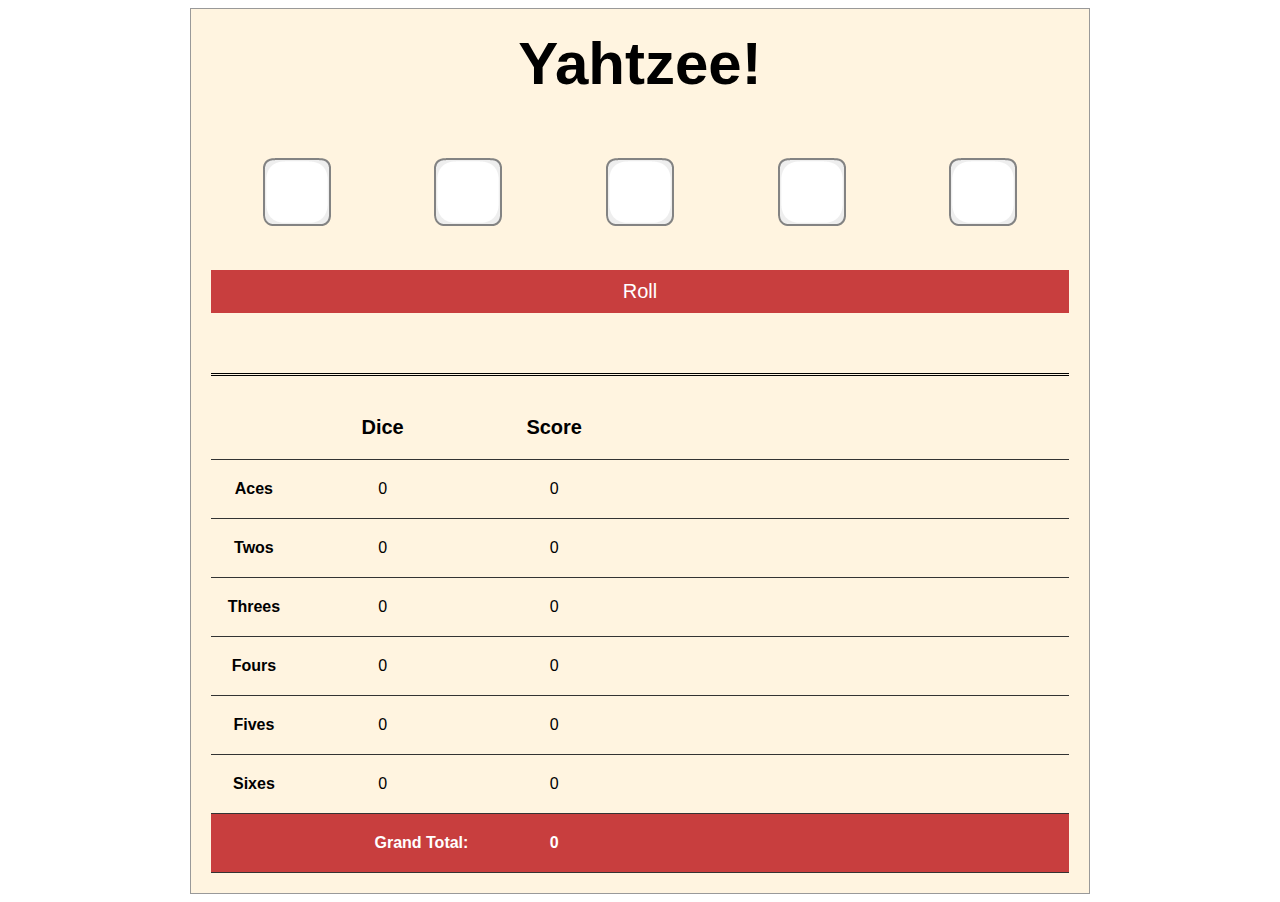
==== yahtzee/index.html @ 6a161670 "added yahtzee" ====
<!DOCTYPE html>
<html>
<head>
  <title>Yahtzee!</title>
  <meta name="viewport" content="width=device-width, initial-scale=1">
  <link rel="stylesheet" href="./styles.css">
  <script src="./game.js"></script>
</head>

<body>
  <div class="container">
    <h1>Yahtzee!</h1>
    <div id="dice" class="row">
      <div id="die0" class="col dieHolder" onclick="toggleHold(0)">
        <div class="die">
          <img id="die0Image" src="/yahtzee/img/dice/dieWhite_border0.png">
        </div>
      </div>
      <div id="die1" class="col dieHolder" onclick="toggleHold(1)">
        <div class="die">
          <img id="die1Image" src="/yahtzee/img/dice/dieWhite_border0.png">
        </div>
      </div>
      <div id="die2" class="col dieHolder" onclick="toggleHold(2)">
        <div class="die">
          <img id="die2Image" src="/yahtzee/img/dice/dieWhite_border0.png">
        </div>
      </div>
      <div id="die3" class="col dieHolder" onclick="toggleHold(3)">
        <div class="die">
          <img id="die3Image" src="/yahtzee/img/dice/dieWhite_border0.png">
        </div>
      </div>
      <div id="die4" class="col dieHolder" onclick="toggleHold(4)">
        <div class="die">
          <img id="die4Image" src="/yahtzee/img/dice/dieWhite_border0.png">
        </div>
      </div>
    </div>

    <div>
      <button id="rollButton" onclick="roll();">Roll</button>
    </div>

    <div id="scoreCard">
      <div class="row headerRow">
        <div class="col rollType">&nbsp;</div>
        <div class="col diceCount">Dice</div>
        <div class="col score">Score</div>
      </div>
      <div class="row">
        <div class="col rollType">Aces</div>
        <div class="col diceCount" id="acesCount">0</div>
        <div class="col score" id="acesScore">0</div>
      </div>
      <div class="row">
        <div class="col rollType">Twos</div>
        <div class="col diceCount" id="twosCount">0</div>
        <div class="col score" id="twosScore">0</div>
      </div>
      <div class="row">
        <div class="col rollType">Threes</div>
        <div class="col diceCount" id="threesCount">0</div>
        <div class="col score" id="threesScore">0</div>
      </div>
      <div class="row">
        <div class="col rollType">Fours</div>
        <div class="col diceCount" id="foursCount">0</div>
        <div class="col score" id="foursScore">0</div>
      </div>
      <div class="row">
        <div class="col rollType">Fives</div>
        <div class="col diceCount" id="fivesCount">0</div>
        <div class="col score" id="fivesScore">0</div>
      </div>
      <div class="row">
        <div class="col rollType">Sixes</div>
        <div class="col diceCount" id="sixesCount">0</div>
        <div class="col score" id="sixesScore">0</div>
      </div>
      <div class="row" id="grandTotalRow">
        <div class="col" id="grandTotalLabel">Grand Total:</div>
        <div class="col" id="totalScore">0</div>
      </div>
    </div>
  </div>


</body>

</html>
---- yahtzee/styles.css ----
* {
  box-sizing: border-box;
}

.col{
  float: left;
}

.row::after {
  content: "";
  clear: both;
  display: table;
}

body{
  background:#ffffff;
  font-family:sans-serif;
  background-image: url('https://images.pexels.com/photos/172277/pexels-photo-172277.jpeg?auto=compress');
  background-size: cover;
}

.container{
  background:#fff4e0;
  border:1px solid #999999;
  padding:20px;
  max-width:900px;
  margin:0 auto;
}

h1{
  text-align:center;
  font-size:60px;
  margin-top:0;
}

#dice{
  margin:20px 0 20px 0;
}

.dieHolder{
  width: 20%;
  text-align:center;
}

.die{
  padding:10px;
  margin:10px;
  cursor: pointer;
}

#rollButton{
  background:#C83E3E;
  color:#ffffff;
  border:0px;
  display:block;
  width:100%;
  padding:10px 0 10px 0px;
  margin:20px 0 20px 0;
  font-size:20px;
}

#rollButton:hover{
  background:#AF3333;
  cursor:pointer;
}

.rollType{
  width: 10%;
  text-align:center;
  font-weight:bold;
}

.diceCount{
  width: 20%;
  text-align:center;
}

.score{
  width: 20%;
  text-align:center;
}

#scoreCard{
  border-top:3px double #000000;
  padding-top:20px;
  margin-top:60px;
}

#scoreCard > .row{
  
  padding:20px 0 20px 0;
  border-bottom:1px solid #333;
}

.headerRow{
  font-weight:bold;
  font-size:1.25rem;
}

#grandTotalRow{
  background:#C83E3E;
  color:#ffffff;
}

#grandTotalLabel{
  text-align:right;
  font-weight:bold;
  width:30%;
  
}

#totalScore{
  width:20%;
  text-align:center;
  font-weight:bold;
  
}
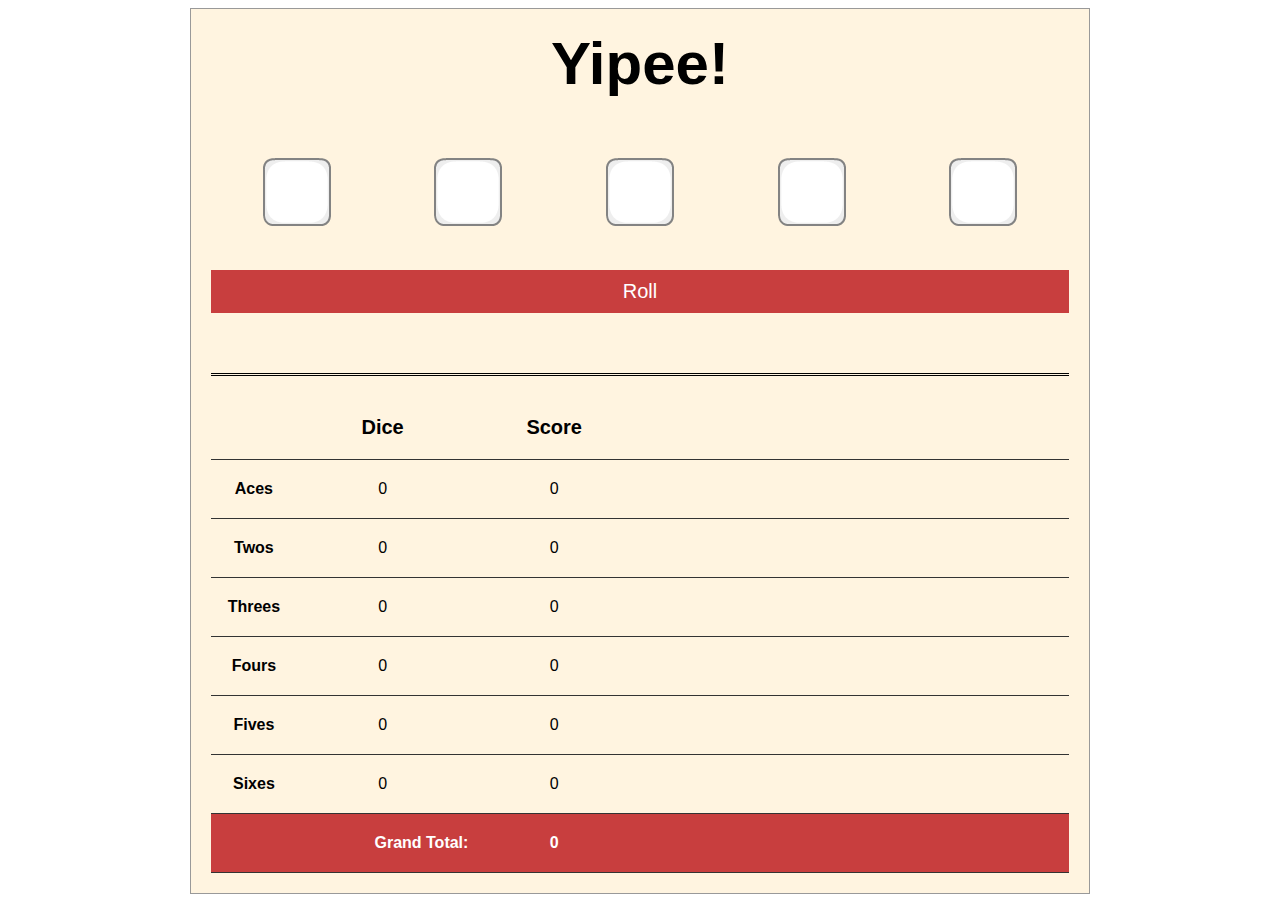
==== commit 6ccc889f: "push" ====
--- a/yahtzee/index.html
+++ b/yahtzee/index.html
@@ -3,13 +3,13 @@
 <head>
   <title>Yahtzee!</title>
   <meta name="viewport" content="width=device-width, initial-scale=1">
-  <link rel="stylesheet" href="./styles.css">
+  <link rel="stylesheet" href="/yahtzee/styles.css">
   <script src="./game.js"></script>
 </head>
 
 <body>
   <div class="container">
-    <h1>Yahtzee!</h1>
+    <h1>Yipee!</h1>
     <div id="dice" class="row">
       <div id="die0" class="col dieHolder" onclick="toggleHold(0)">
         <div class="die">
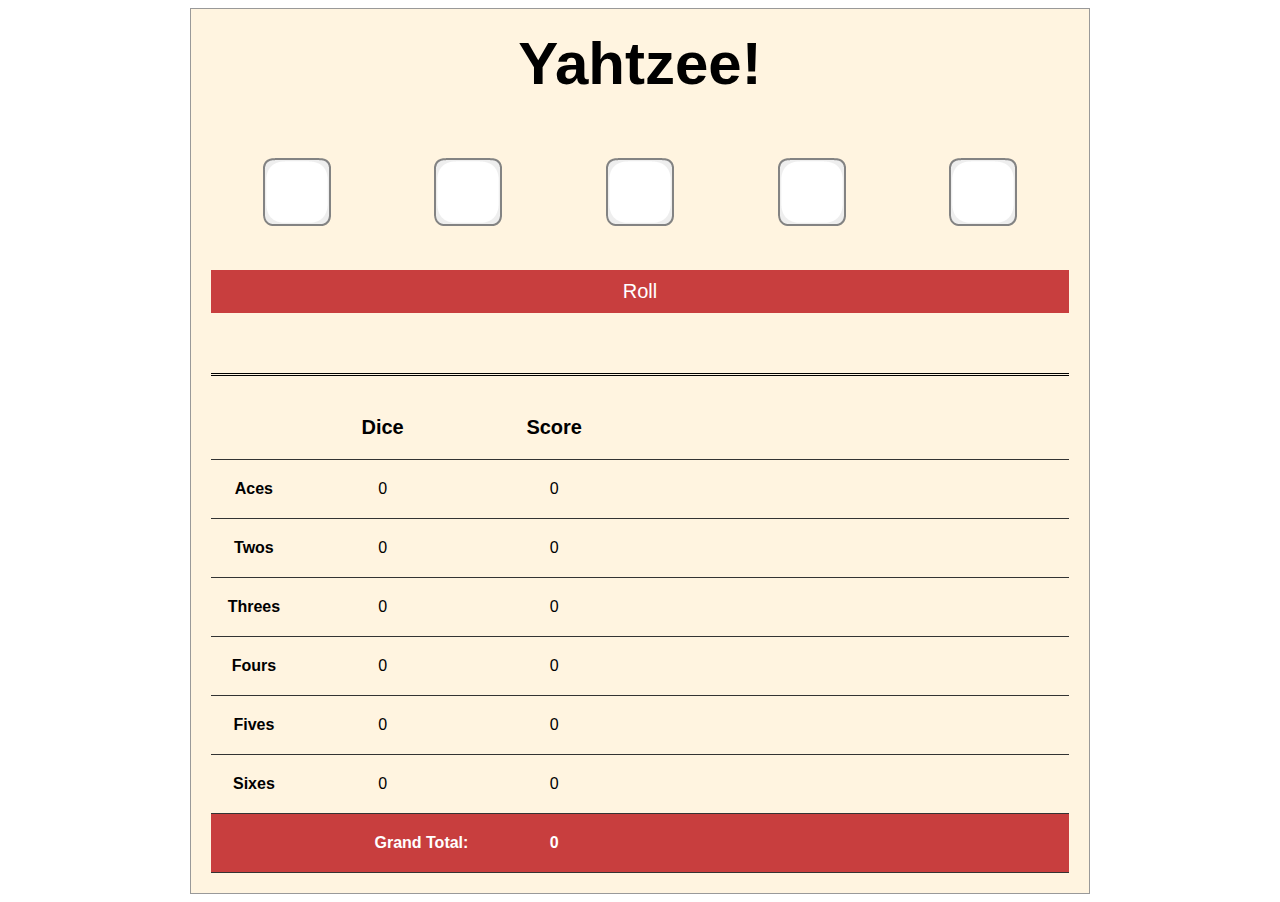
==== commit da76730e: "adding scramble" ====
--- a/yahtzee/index.html
+++ b/yahtzee/index.html
@@ -1,5 +1,6 @@
 <!DOCTYPE html>
 <html>
+
 <head>
   <title>Yahtzee!</title>
   <meta name="viewport" content="width=device-width, initial-scale=1">
@@ -9,7 +10,7 @@
 
 <body>
   <div class="container">
-    <h1>Yipee!</h1>
+    <h1>Yahtzee!</h1>
     <div id="dice" class="row">
       <div id="die0" class="col dieHolder" onclick="toggleHold(0)">
         <div class="die">
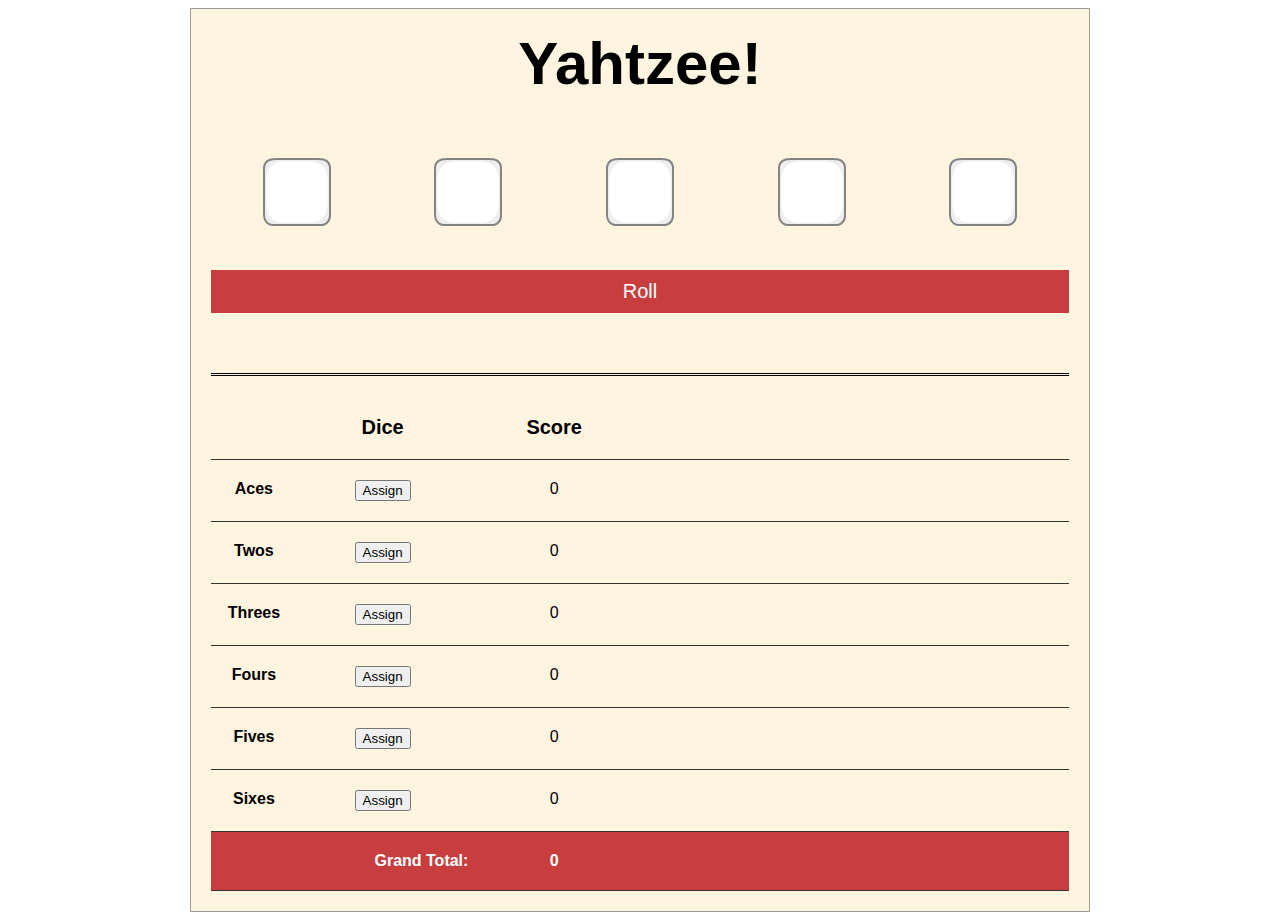
==== commit 2b578cc2: "Stuff" ====
--- a/yahtzee/index.html
+++ b/yahtzee/index.html
@@ -14,7 +14,7 @@
     <div id="dice" class="row">
       <div id="die0" class="col dieHolder" onclick="toggleHold(0)">
         <div class="die">
-          <img id="die0Image" src="/yahtzee/img/dice/dieWhite_border0.png">
+          <img id="die0Image" class="dice" src="/yahtzee/img/dice/dieWhite_border0.png">
         </div>
       </div>
       <div id="die1" class="col dieHolder" onclick="toggleHold(1)">
@@ -51,33 +51,33 @@
       </div>
       <div class="row">
         <div class="col rollType">Aces</div>
-        <div class="col diceCount" id="acesCount">0</div>
-        <div class="col score" id="acesScore">0</div>
+        <div class="col diceCount" id="1Count"><button onclick="assign(1)">Assign</button></div>
+        <div class="col score" id="1Score">0</div>
       </div>
       <div class="row">
         <div class="col rollType">Twos</div>
-        <div class="col diceCount" id="twosCount">0</div>
-        <div class="col score" id="twosScore">0</div>
+        <div class="col diceCount" id="2Count"><button onclick="assign(2)">Assign</button></div>
+        <div class="col score" id="2Score">0</div>
       </div>
       <div class="row">
         <div class="col rollType">Threes</div>
-        <div class="col diceCount" id="threesCount">0</div>
-        <div class="col score" id="threesScore">0</div>
+        <div class="col diceCount" id="3Count"><button onclick="assign(3)">Assign</button></div>
+        <div class="col score" id="3Score">0</div>
       </div>
       <div class="row">
         <div class="col rollType">Fours</div>
-        <div class="col diceCount" id="foursCount">0</div>
-        <div class="col score" id="foursScore">0</div>
+        <div class="col diceCount" id="4Count"><button onclick="assign(4)">Assign</button></div>
+        <div class="col score" id="4Score">0</div>
       </div>
       <div class="row">
         <div class="col rollType">Fives</div>
-        <div class="col diceCount" id="fivesCount">0</div>
-        <div class="col score" id="fivesScore">0</div>
+        <div class="col diceCount" id="5Count"><button onclick="assign(5)">Assign</button></div>
+        <div class="col score" id="5Score">0</div>
       </div>
       <div class="row">
         <div class="col rollType">Sixes</div>
-        <div class="col diceCount" id="sixesCount">0</div>
-        <div class="col score" id="sixesScore">0</div>
+        <div class="col diceCount" id="6Count"><button onclick="assign(6)">Assign</button></div>
+        <div class="col score" id="6Score">0</div>
       </div>
       <div class="row" id="grandTotalRow">
         <div class="col" id="grandTotalLabel">Grand Total:</div>
